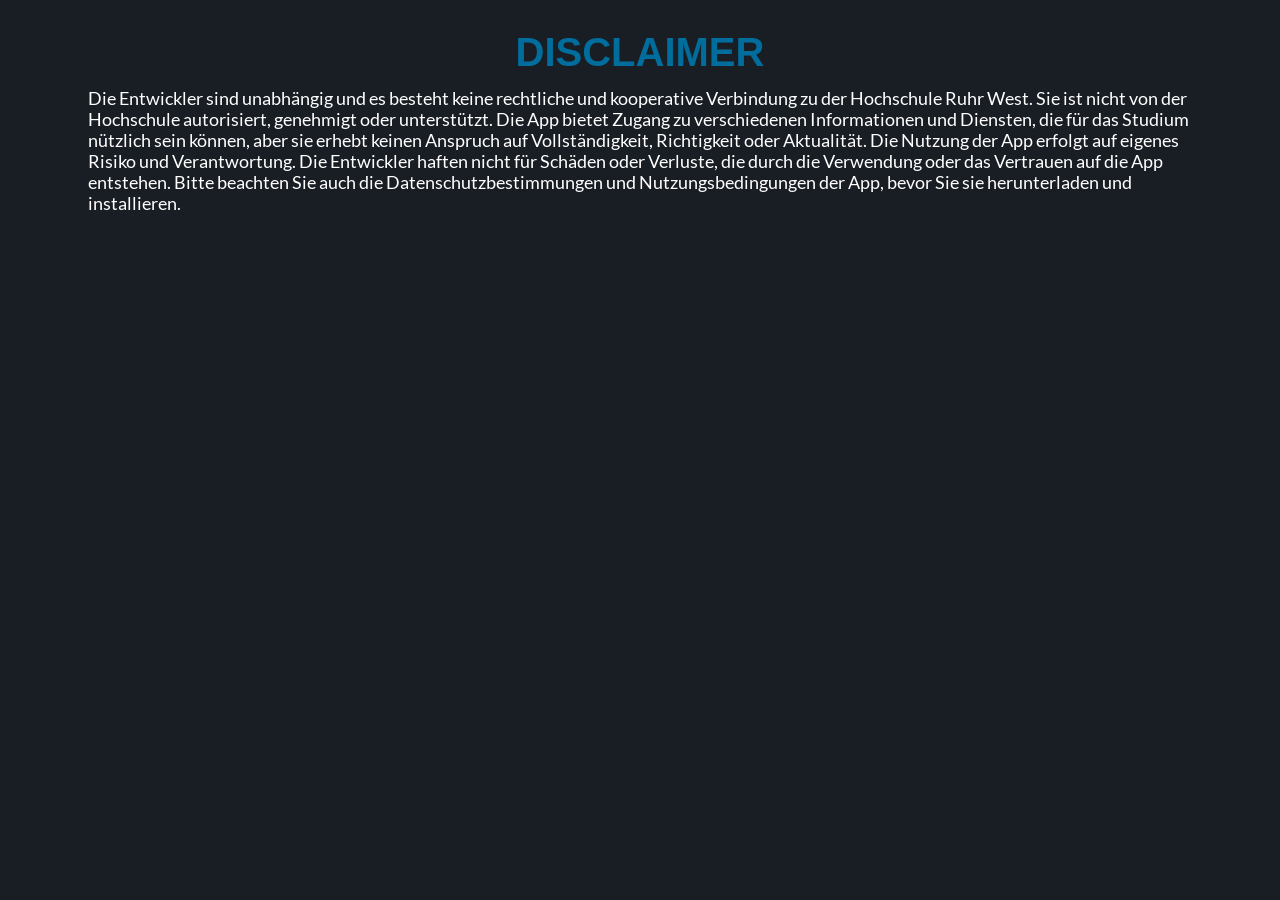
==== disclaimer.html @ c1ceb30a "Added Disclaimer" ====
<!DOCTYPE html>
<html lang="de">

<head>
  <title>Disclaimer</title>
  <meta name="application-name" content="Stundenplan HRW" />
  <meta name="msapplication-tooltip" content="Stundenplan HRW" />
  <meta name="apple-mobile-web-app-title" content="Stundenplan HRW" />

  <link rel="icon" type="image/vnd.microsoft.icon" href="images/icon.png" />
  <link rel="apple-touch-icon" href="images/icon.png" />
  <meta name="msapplication-TileImage" content="images/icon.png" />

  <meta name="msapplication-starturl" content="https://timetable.janbellenberg.de/" />

  <meta name="theme-color" content="#006d9c" />
  <meta name="msapplication-TileColor" content="#006d9c">
  <meta name="msapplication-navbutton-color" content="#006d9c">

  <meta name="viewport" content="width=device-width, initial-scale=1.0">
  <meta charset="UTF-8">

  <meta name="description" content="Eine inoffizielle, mobile Anbindung an das Campusnet der Hochschule Ruhr West.">
  <meta name="keywords" content="HRW Hochschule Ruhr West Stundenplan App Campusnet Portal">

  <meta name="author" content="Jan Bellenberg" />
  <meta name="publisher" content="Jan Bellenberg" />
  <meta name="copyright" content="2023 © Jan Bellenberg" />

  <meta name="content-language" content="de" />
  <meta name="language" content="Deutsch" />

  <meta name="robots" content="index, follow" />
  <meta name="revisit-after" content="5 days" />

  <link rel="stylesheet" type="text/css" href="/style/style.css">
  <style>
    body#disclaimer {
      padding: 0 5em;
    }


    @media screen and (max-width: 800px) {
      body#disclaimer {
        padding: 10px;
      }
    }
  </style>
</head>

<body id="disclaimer">
  <h1>Disclaimer</h1>
  Die Entwickler sind unabhängig und es besteht keine rechtliche und kooperative Verbindung zu der Hochschule Ruhr West.
  Sie ist nicht von
  der Hochschule autorisiert, genehmigt oder unterstützt. Die App bietet Zugang zu verschiedenen Informationen und
  Diensten, die für das Studium nützlich sein können, aber sie erhebt keinen Anspruch auf Vollständigkeit, Richtigkeit
  oder Aktualität. Die Nutzung der App erfolgt auf eigenes Risiko und Verantwortung. Die Entwickler haften nicht für
  Schäden oder Verluste, die durch die Verwendung oder das Vertrauen auf die App entstehen. Bitte beachten Sie auch die
  Datenschutzbestimmungen und Nutzungsbedingungen der App, bevor Sie sie herunterladen und installieren.
</body>

</html>
---- style/style.css ----
@font-face {
  font-family: "Lato";
  src: url("/fonts/Lato-Regular.ttf");
}

body {
  font-family: "Lato", "Arial", sans-serif;
  font-size: 1.1em;
  margin: 0em;
  padding: 0 0 5rem 0;
  overflow-x: hidden;
  background: #191d24;
  color: white;
}

h1 {
  font-size: 2.5rem;
  line-height: 2.5rem;
  font-family: "LatoThin", Arial, sans-serif;
  font-weight: bold;
  color: #006d9c;
  text-align: center;
  margin: 2rem 0 1rem 0;
  text-transform: uppercase;
}

h2 {
  font-size: 1.563rem;
  line-height: 1.8rem;
  font-family: "Lato", Arial, sans-serif;
  font-weight: 100;
  color: #009fe3;
  text-align: center;
  text-decoration: none;
  display: block;
}

a {
  color: #009fe3;
  text-decoration: none;
}

a:hover {
  text-decoration: underline;
}

/*Inhalt*/

footer {
  background: #006d9c;
  padding: 1rem 0;
  color: white;
  text-align: center;
  cursor: default;
  display: flex;
  justify-content: space-evenly;
  position: fixed;
  bottom: 0;
  left: 0;
  width: 100%;
}

footer a {
  color: white;
}
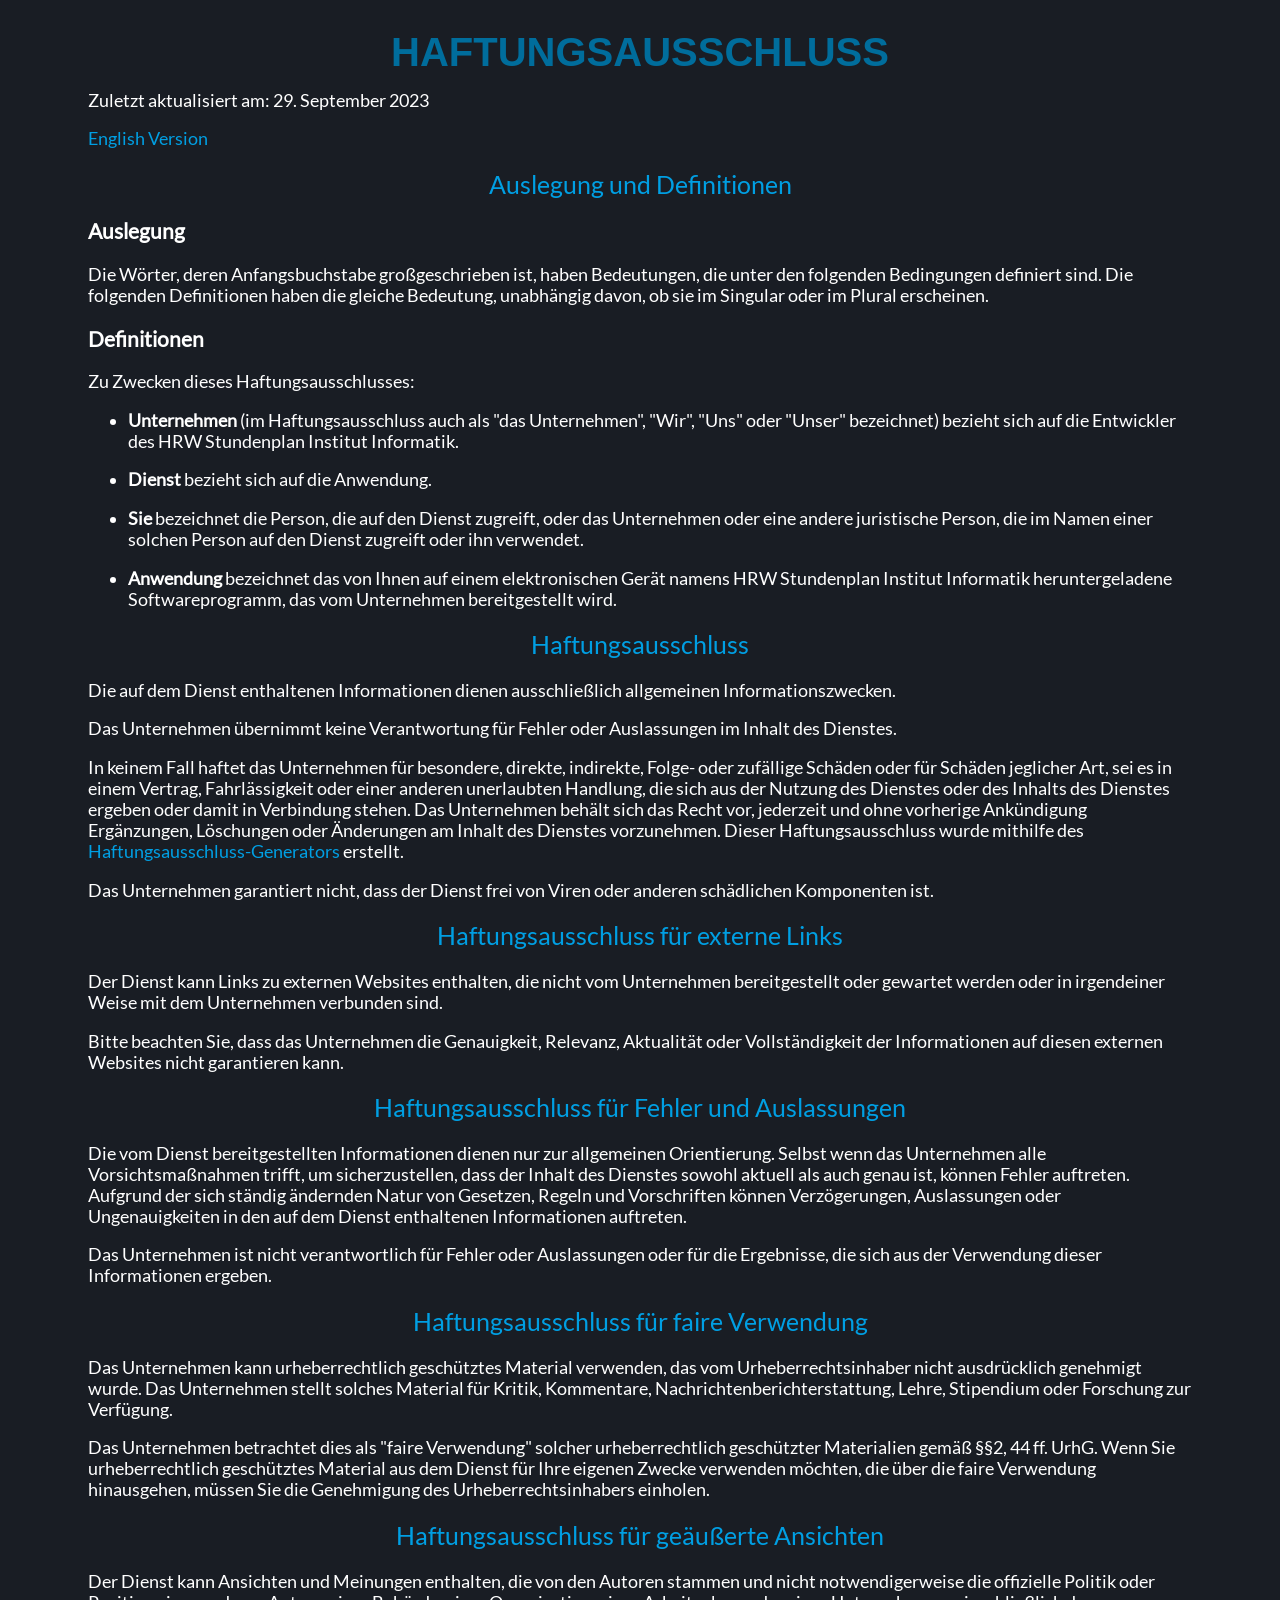
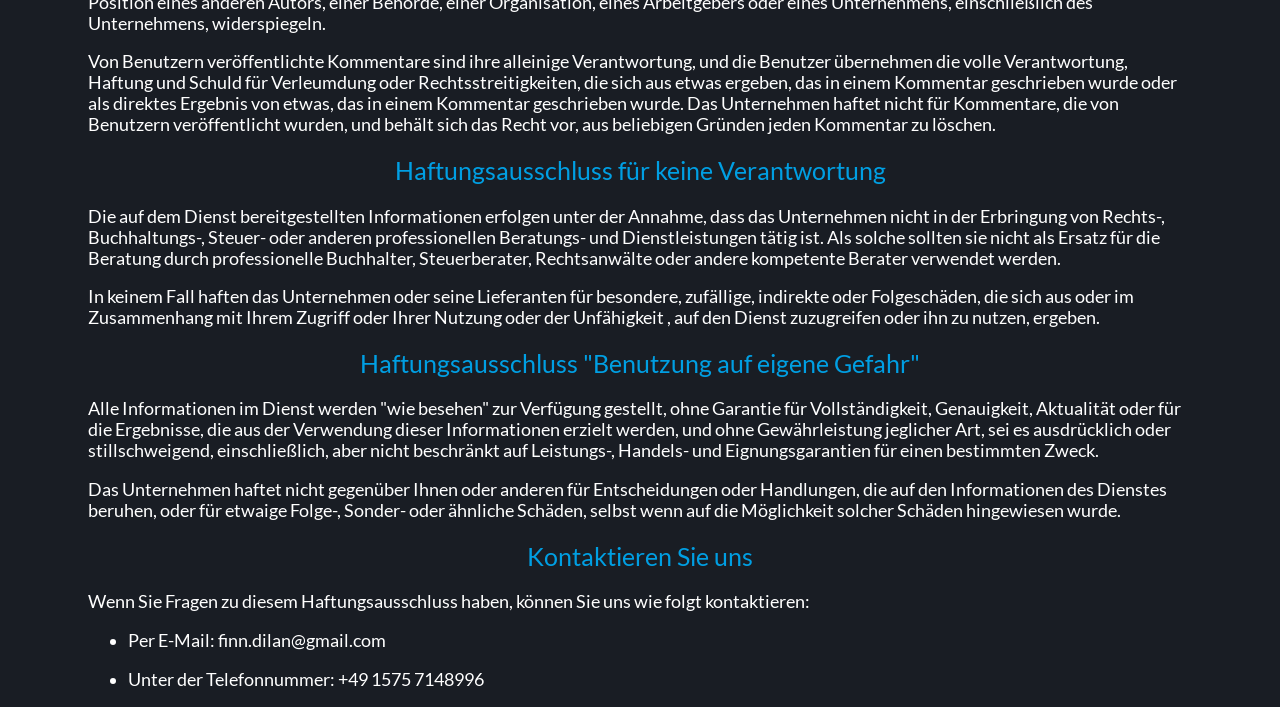
==== commit 6a9b98fe: "Updated english version location" ====
--- a/disclaimer.html
+++ b/disclaimer.html
@@ -2,7 +2,7 @@
 <html lang="de">
 
 <head>
-  <title>Disclaimer</title>
+  <title>Haftungsausschluss</title>
   <meta name="application-name" content="Stundenplan HRW" />
   <meta name="msapplication-tooltip" content="Stundenplan HRW" />
   <meta name="apple-mobile-web-app-title" content="Stundenplan HRW" />
@@ -49,14 +49,111 @@
 </head>
 
 <body id="disclaimer">
-  <h1>Disclaimer</h1>
-  Die Entwickler sind unabhängig und es besteht keine rechtliche und kooperative Verbindung zu der Hochschule Ruhr West.
-  Sie ist nicht von
-  der Hochschule autorisiert, genehmigt oder unterstützt. Die App bietet Zugang zu verschiedenen Informationen und
-  Diensten, die für das Studium nützlich sein können, aber sie erhebt keinen Anspruch auf Vollständigkeit, Richtigkeit
-  oder Aktualität. Die Nutzung der App erfolgt auf eigenes Risiko und Verantwortung. Die Entwickler haften nicht für
-  Schäden oder Verluste, die durch die Verwendung oder das Vertrauen auf die App entstehen. Bitte beachten Sie auch die
-  Datenschutzbestimmungen und Nutzungsbedingungen der App, bevor Sie sie herunterladen und installieren.
+  <h1>Haftungsausschluss</h1>
+  <p>Zuletzt aktualisiert am: 29. September 2023</p>
+  <a href="/en/disclaimer_en">English Version</a>
+
+  <h2>Auslegung und Definitionen</h2>
+  <h3>Auslegung</h3>
+  <p>Die Wörter, deren Anfangsbuchstabe großgeschrieben ist, haben Bedeutungen, die unter den folgenden Bedingungen
+    definiert sind.
+    Die folgenden Definitionen haben die gleiche Bedeutung, unabhängig davon, ob sie im Singular oder im Plural
+    erscheinen.</p>
+
+  <h3>Definitionen</h3>
+  <p>Zu Zwecken dieses Haftungsausschlusses:</p>
+  <ul>
+    <li>
+      <p><strong>Unternehmen</strong> (im Haftungsausschluss auch als "das Unternehmen", "Wir", "Uns" oder "Unser"
+        bezeichnet) bezieht sich auf die Entwickler des HRW Stundenplan Institut Informatik.</p>
+    </li>
+    <li>
+      <p><strong>Dienst</strong> bezieht sich auf die Anwendung.</p>
+    </li>
+    <li>
+      <p><strong>Sie</strong> bezeichnet die Person, die auf den Dienst zugreift, oder das Unternehmen oder eine andere
+        juristische Person, die im Namen einer solchen Person auf den Dienst zugreift oder ihn verwendet.</p>
+    </li>
+    <li>
+      <p><strong>Anwendung</strong> bezeichnet das von Ihnen auf einem elektronischen Gerät namens HRW Stundenplan
+        Institut Informatik heruntergeladene Softwareprogramm, das vom Unternehmen bereitgestellt wird.</p>
+    </li>
+  </ul>
+
+  <h2>Haftungsausschluss</h2>
+  <p>Die auf dem Dienst enthaltenen Informationen dienen ausschließlich allgemeinen Informationszwecken.</p>
+  <p>Das Unternehmen übernimmt keine Verantwortung für Fehler oder Auslassungen im Inhalt des Dienstes.</p>
+  <p>In keinem Fall haftet das Unternehmen für besondere, direkte, indirekte, Folge- oder zufällige Schäden oder für
+    Schäden jeglicher Art, sei es in einem Vertrag, Fahrlässigkeit oder einer anderen unerlaubten Handlung, die sich aus
+    der Nutzung des Dienstes oder des Inhalts des Dienstes ergeben oder damit in Verbindung stehen. Das Unternehmen
+    behält sich das Recht vor, jederzeit und ohne vorherige Ankündigung Ergänzungen, Löschungen oder Änderungen am
+    Inhalt des Dienstes vorzunehmen. Dieser Haftungsausschluss wurde mithilfe des <a
+      href="https://www.privacypolicies.com/disclaimer-generator/" target="_blank">Haftungsausschluss-Generators</a>
+    erstellt.</p>
+  <p>Das Unternehmen garantiert nicht, dass der Dienst frei von Viren oder anderen schädlichen Komponenten ist.</p>
+
+  <h2>Haftungsausschluss für externe Links</h2>
+  <p>Der Dienst kann Links zu externen Websites enthalten, die nicht vom Unternehmen bereitgestellt oder gewartet werden
+    oder in irgendeiner Weise mit dem Unternehmen verbunden sind.</p>
+  <p>Bitte beachten Sie, dass das Unternehmen die Genauigkeit, Relevanz, Aktualität oder Vollständigkeit der
+    Informationen auf diesen externen Websites nicht garantieren kann.</p>
+
+  <h2>Haftungsausschluss für Fehler und Auslassungen</h2>
+  <p>Die vom Dienst bereitgestellten Informationen dienen nur zur allgemeinen Orientierung. Selbst wenn das Unternehmen
+    alle Vorsichtsmaßnahmen trifft, um sicherzustellen, dass der Inhalt des Dienstes sowohl aktuell als auch genau ist,
+    können Fehler auftreten. Aufgrund der sich ständig ändernden Natur von Gesetzen, Regeln und Vorschriften können
+    Verzögerungen, Auslassungen oder Ungenauigkeiten in den auf dem Dienst enthaltenen Informationen auftreten.</p>
+  <p>Das Unternehmen ist nicht verantwortlich für Fehler oder Auslassungen oder für die Ergebnisse, die sich aus der
+    Verwendung dieser Informationen ergeben.</p>
+
+  <h2>Haftungsausschluss für faire Verwendung</h2>
+  <p>Das Unternehmen kann urheberrechtlich geschütztes Material verwenden, das vom Urheberrechtsinhaber nicht
+    ausdrücklich genehmigt wurde. Das Unternehmen stellt solches Material für Kritik, Kommentare,
+    Nachrichtenberichterstattung, Lehre, Stipendium oder Forschung zur Verfügung.</p>
+  <p>Das Unternehmen betrachtet dies als "faire Verwendung" solcher urheberrechtlich geschützter Materialien gemäß
+    §§2, 44 ff. UrhG. Wenn Sie urheberrechtlich geschütztes Material aus dem Dienst für Ihre
+    eigenen Zwecke verwenden möchten, die über die faire Verwendung hinausgehen, müssen Sie die Genehmigung des
+    Urheberrechtsinhabers einholen.</p>
+
+  <h2>Haftungsausschluss für geäußerte Ansichten</h2>
+  <p>Der Dienst kann Ansichten und Meinungen enthalten, die von den Autoren stammen und nicht notwendigerweise die
+    offizielle Politik oder Position eines anderen Autors, einer Behörde, einer Organisation, eines Arbeitgebers oder
+    eines Unternehmens, einschließlich des Unternehmens, widerspiegeln.</p>
+  <p>Von Benutzern veröffentlichte Kommentare sind ihre alleinige Verantwortung, und die Benutzer übernehmen die volle
+    Verantwortung, Haftung und Schuld für Verleumdung oder Rechtsstreitigkeiten, die sich aus etwas ergeben, das in
+    einem Kommentar geschrieben wurde oder als direktes Ergebnis von etwas, das in einem Kommentar geschrieben wurde.
+    Das Unternehmen haftet nicht für Kommentare, die von Benutzern veröffentlicht wurden, und behält sich das Recht vor,
+    aus beliebigen Gründen jeden Kommentar zu löschen.</p>
+
+  <h2>Haftungsausschluss für keine Verantwortung</h2>
+  <p>Die auf dem Dienst bereitgestellten Informationen erfolgen unter der Annahme, dass das Unternehmen nicht in der
+    Erbringung von Rechts-, Buchhaltungs-, Steuer- oder anderen professionellen Beratungs- und Dienstleistungen tätig
+    ist. Als solche sollten sie nicht als Ersatz für die Beratung durch professionelle Buchhalter, Steuerberater,
+    Rechtsanwälte oder andere kompetente Berater verwendet werden.</p>
+  <p>In keinem Fall haften das Unternehmen oder seine Lieferanten für besondere, zufällige, indirekte oder Folgeschäden,
+    die sich aus oder im Zusammenhang mit Ihrem Zugriff oder Ihrer Nutzung oder der Unfähigkeit
+
+    , auf den Dienst zuzugreifen oder ihn zu nutzen, ergeben.</p>
+
+  <h2>Haftungsausschluss "Benutzung auf eigene Gefahr"</h2>
+  <p>Alle Informationen im Dienst werden "wie besehen" zur Verfügung gestellt, ohne Garantie für Vollständigkeit,
+    Genauigkeit, Aktualität oder für die Ergebnisse, die aus der Verwendung dieser Informationen erzielt werden, und
+    ohne Gewährleistung jeglicher Art, sei es ausdrücklich oder stillschweigend, einschließlich, aber nicht beschränkt
+    auf Leistungs-, Handels- und Eignungsgarantien für einen bestimmten Zweck.</p>
+  <p>Das Unternehmen haftet nicht gegenüber Ihnen oder anderen für Entscheidungen oder Handlungen, die auf den
+    Informationen des Dienstes beruhen, oder für etwaige Folge-, Sonder- oder ähnliche Schäden, selbst wenn auf die
+    Möglichkeit solcher Schäden hingewiesen wurde.</p>
+
+  <h2>Kontaktieren Sie uns</h2>
+  <p>Wenn Sie Fragen zu diesem Haftungsausschluss haben, können Sie uns wie folgt kontaktieren:</p>
+  <ul>
+    <li>
+      <p>Per E-Mail: finn.dilan@gmail.com</p>
+    </li>
+    <li>
+      <p>Unter der Telefonnummer: +49 1575 7148996</p>
+    </li>
+  </ul>
 </body>
 
 </html>
